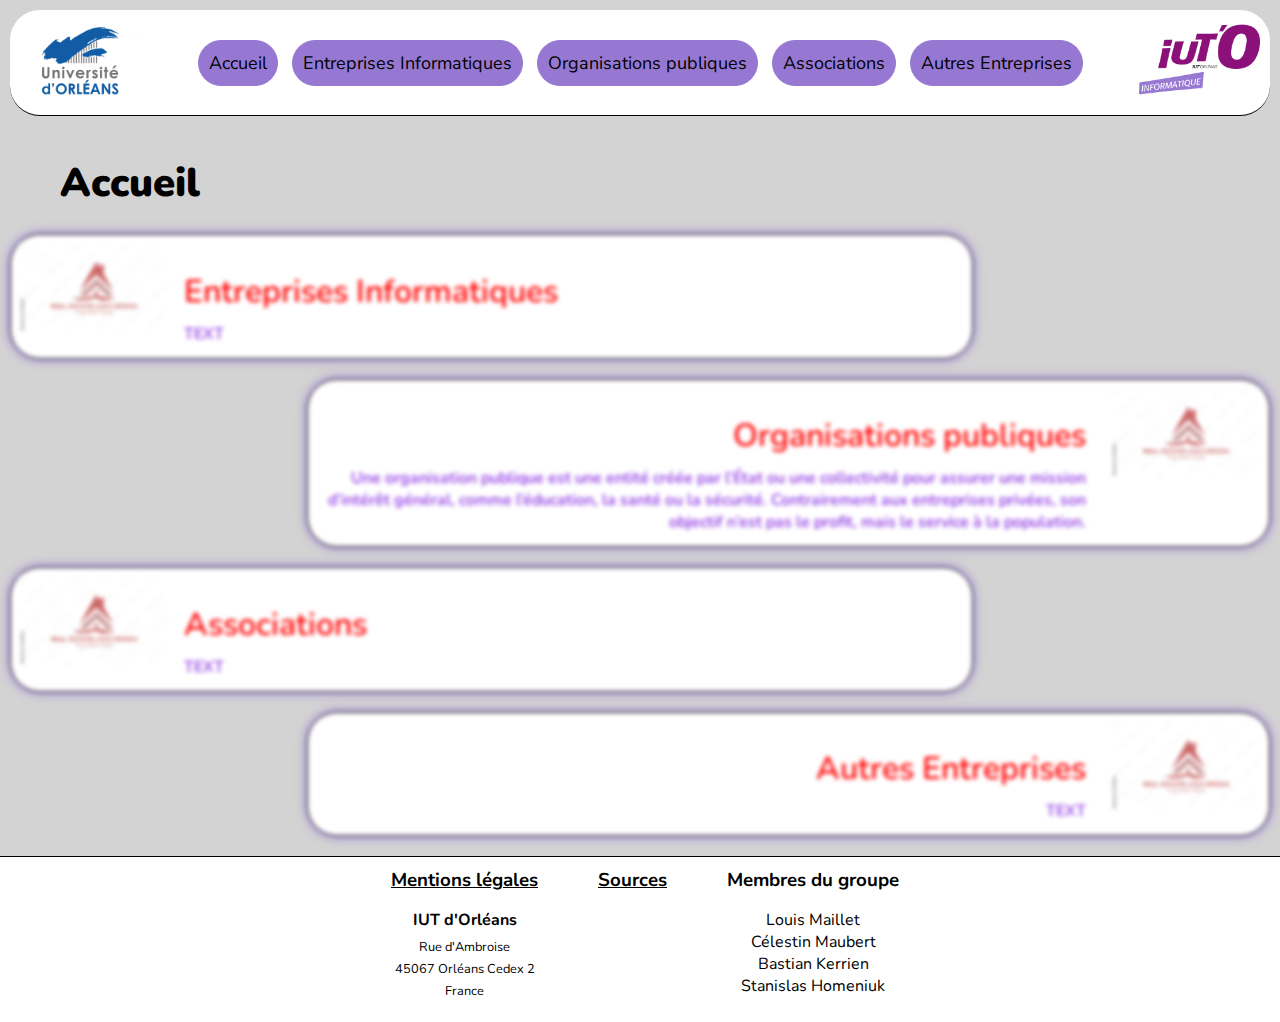
==== index.html @ a73c57fe "feat : mise à jour des descriptions des organisations publiques" ====
<!DOCTYPE html>
<html lang="fr">
<head>
    <meta charset="UTF-8">
    <meta name="viewport" content="width=device-width, initial-scale=1.0">
    <link rel="preconnect" href="https://fonts.googleapis.com">
    <link rel="preconnect" href="https://fonts.gstatic.com" crossorigin>
    <link href="https://fonts.googleapis.com/css2?family=Nunito:ital,wght@0,384;1,384&display=swap" rel="stylesheet">
    <link rel="stylesheet" href="./ressources/css/styles.css">
    <link rel="stylesheet" href="./ressources/css/positions.css">
    <title>IUT Orléans</title>
</head>
<body>
    <header>
        <a href="https://www.univ-orleans.fr/fr/">
            <img src="./ressources/img/logoiut/Logo-IUTO-Univ.png" alt="Logo IUT" class="header_img" style="width: 100%;">
        </a>
        <nav class="nav_header">
            <ul class="nav_list">
                <a href="./index.html"><li>Accueil</li></a><!-- Groupe -->
                <a href="./entreprises_informatique.html"><li>Entreprises Informatiques</li></a><!--Stanislas HOMENIUK-->
                <a href="./orgaPublique.html"><li>Organisations publiques</li></a> <!--Louis Maillet-->
                <a href="./associations.html"><li>Associations</li></a><!-- Célestin MAUBERT --> 
                <a href="./autres_entreprises.html"><li>Autres Entreprises</li></a> <!--Bastian KERRIEN-->
            </ul>
        </nav>
        <a href="https://www.univ-orleans.fr/fr/iut-orleans">
            <img src="./ressources/img/logoiut/IUTO-Info-sansfond.png" alt="Logo IUT" class="header_img" style="width: 100%;">
        </a>
    </header>
    <main>
        <h1 class="maintitle">Accueil</h1> 
        <section class="main_section">
            <section class="fiche_accueil">
                <article class="fiche_entreprise_informatique">
                    <section class="fiche_img">
                        <img src="./ressources/img/associations/1000_F_411882128_7cZYniRq5bo5vbn8PYfZbslln73G75E5.jpg" alt="Icon de la première associations">
                    </section>
                    <section class="fiche_text">
                        <h2 class="fiche_header_text">Entreprises Informatiques</h2>
                        <p class="fiche_body_text">TEXT</p>
                    </section>
                </article>
                <article class="fiche_organisation_publiques">
                    <section class="fiche_text">
                        <h2 class="fiche_header_text">Organisations publiques</h2>
                        <p class="fiche_body_text">Une organisation publique est une entité créée par l’État ou une collectivité pour assurer une mission d’intérêt général, comme l’éducation, la santé ou la sécurité.
                            Contrairement aux entreprises privées, son objectif n’est pas le profit, mais le service à la population.</p>
                    </section>
                    <section class="fiche_img">
                        <img src="./ressources/img/associations/1000_F_411882128_7cZYniRq5bo5vbn8PYfZbslln73G75E5.jpg" alt="Icon de la première associations">
                    </section>
                </article>
                <article class="fiche_associations">
                    <section class="fiche_img">
                        <img src="./ressources/img/associations/1000_F_411882128_7cZYniRq5bo5vbn8PYfZbslln73G75E5.jpg" alt="Icon de la première associations">
                    </section>
                    <section class="fiche_text">
                        <h2 class="fiche_header_text">Associations</h2>
                        <p class="fiche_body_text">TEXT</p>
                    </section>
                </article>
                <article class="fiche_autre_entreprises">
                    <section class="fiche_text">
                        <h2 class="fiche_header_text">Autres Entreprises</h2>
                        <p class="fiche_body_text">TEXT</p>
                    </section>
                    <section class="fiche_img">
                        <img src="./ressources/img/associations/1000_F_411882128_7cZYniRq5bo5vbn8PYfZbslln73G75E5.jpg" alt="Icon de la première associations">
                    </section>
                </article>
            </section>
        </section>
    </main>
    <footer class="footer">
        <nav class="nav_footer">
            <section class="section_footer">
                <h3><a href="">Mentions légales</a></h3>
                <ul>
                    <li><h4>IUT d'Orléans</h4></li>
                    <li><span>
                        Rue d'Ambroise
                        <br>
                        45067 Orléans Cedex 2
                        <br>
                        France
                    </span></li>
                </ul>
            </section>
            <section class="section_footer">
                <h3><a href="">Sources</a></h3>
            </section>
            <section class="section_footer">
                <h3>Membres du groupe</h3>
                <ul>
                    <li>Louis Maillet</li>
                    <li>Célestin Maubert</li>
                    <li>Bastian Kerrien</li>
                    <li>Stanislas Homeniuk</li>
                </ul>
            </section>
        </nav>
    </footer>
</body>
</html>
---- ressources/css/styles.css ----
/*Setup*/
html {
    font-family: "Nunito", serif;
    font-style: normal;
}

body h1, h3 {
    margin: 0 0 14px
}

body {
    padding: 0;
    margin: 0;
    background-color: lightgrey;
    overflow-x: hidden; /* enleve de defillement sur le cote horizontal pas sure sure que ce soit bien mais ca fonctionne */
}

h1 {
    font-size: 2.5em;
    font-weight: 900;
}

h2 {
    font-size: 2em;
    font-weight: 600;
}

h4 {
    font-size: 1em;
    font-weight: 700;
}

p {
    font-size: 1.3em;
    font-weight: 600;
}

/*Header + Nav*/
header {
    margin: 10px;
    border-bottom: 1px solid black;
    border-radius: 30px;
    background-color: #FFFFFF; 
}

.nav_header a li {
    list-style:none;
    border: 1px solid #9678d3;
    border-radius: 35px;
    background-color: #9678d3;
    color: black;
    text-align: center;
    font-size: 18px;
    margin: 5px 7px;
    transition-duration: 0.3s;
}

.nav_header a {
    text-decoration: none;
}

.nav_header a li:hover {
    background-color: #ddd;
    color: black;
}

.header_img {
    max-width: 150px;
}

/*Main*/

/*Fiche Identité - Header*/
.ficheidentité article {
    border:1px solid black;
    border-radius: 30px; 
    background-color: white;
    box-shadow: 0px 0px 10px 1px #9678d3;
    filter: blur(2px);
    transition: 0.2S;
}

.ficheidentité article:hover {
    filter: blur(0px);
    transition: 0.2s;
}


.fiche {
    display: flex;
    align-items: center;
    margin-bottom: 10px;
    height: auto;
}

.fiche_img {
    width: 150px;
    margin-right: 15px;
}

.fiche_img img {
    max-width: 100%;
    height: auto;
}

.fiche_text {
    flex: 1;
}

.fiche_header_text {
    margin-bottom: 10px;
    font-size: 2em;
    color: red;
}
/*Fiche Identité - Body*/
.fiche_body {
    margin-top: 10px;
}

.fiche_body_text {
    margin: 0px;
    font-size: 1em;
    color: blueviolet;
    margin-bottom: 5px;
}

/*Footer*/

.footer {
    border-top: 1px solid black;
    background-color: #FFFFFF;
}

.footer li {
    list-style: none;
    margin-left: 0px;
    padding-left: 0px;
}
.footer a {
    color: black;
}
.footer span {
    font-size: 0.8em
}

.section_footer h4 {
    margin-top: 2px;
    margin-bottom: 4px;
    
}

/*Responsive*/
@media (max-width: 768px) {

    .nav_header ul {
        flex-direction: column;
    }

    .ficheidentité {
        grid-template-columns: 1fr;
    }

    .ficheidentité article {
        filter: none;
    }

    p {
        font-size: 1em;
    }
}

/*Accueil - Header*/
.fiche_accueil article {
    width: 80%;
    border: 1px solid black;
    border-radius: 30px;
    background-color: white;
    box-shadow: 0px 0px 10px 1px #9678d3;
    filter: blur(2px);
    transition: 0.2s;
}

.fiche_accueil article:hover {
    filter: blur(0px);
    transition: 0.2s;
}

/*-- Celestin --*/
/*FAQ*/
.faq {
    padding: 20px;
    border-radius: 30px;
    margin: 20px 35px;
    background-color: white;
    box-shadow: 0px 0px 10px 1px #9678d3;
}

.faq h2 {
    font-size: 2em;
    margin-bottom: 20px;
    color: #333333;
}

.faq_item {
    background-color: #FFFFFF;
    border: 1px solid #dddddd;
    border-radius: 5px;
    padding: 15px;
    margin-bottom: 10px;
}

.faq_item h3 {
    font-size: 1.5em;
    margin-bottom: 10px;
    color: #9678d3;
}

.faq_item p {
    font-size: 1em;
    color: #666666;
}
/*Fin marque*/

/* modification louis tableau points forts / points faibles */
.Comparaison_orgapublic h2{
    font-size : 2em;
    
}
.Comparaison_orgapublic {
    margin: 20px;
    padding: 10px;
    background-color: #f9f9f9;
    box-shadow: 0px 0px 10px 1px #9678d3;
    border-radius: 30px; 
    filter: blur(2px); 
    transition: 0.2s;
}

.Comparaison_orgapublic:hover {
    filter: blur(0px);
    transition: 0.2s;
}

.orgapublic_table {
    border-collapse: separate;
    border-spacing: 0;
}

.orgapublic_table th, .orgapublic_table td {
    border: 1px solid #ddd;
    padding: 10px;

}
.orgapublic_table th {
    background-color: #9678d3;
    color: white;
}
.orgapublic_table th:first-child {
    border-top-left-radius: 30px;
}

.orgapublic_table th:last-child {
    border-top-right-radius: 30px;
}

.orgapublic_table tr:last-child td:first-child {
    border-bottom-left-radius: 30px;
}

.orgapublic_table tr:last-child td:last-child {
    border-bottom-right-radius: 30px;
}

/* tableau entreprise info Stanislas */

.taux_recrutement{
    margin:20px;
    padding:10px;
    background-color:#f9f9f9;
    box-shadow: 0px 0px 10px 1px #9678d3;
    border-radius: 30px;
}

.recru_entrep_info {
    border-collapse:separate;
    border-spacing: 0;
    table-layout:auto;
    width: 100%;
}

.recru_entrep_info th {
    background-color: #9678d3;
    color:white;
}

.recru_entrep_info th, .recru_entrep_info td{
    border: 1px solid #ddd;
    padding:15px;
}

.recru_entrep_info tr:last-child td:first-child {
    border-bottom-left-radius: 30px;
}

.recru_entrep_info tr:last-child td:last-child {
    border-bottom-right-radius: 30px;
}
---- ressources/css/positions.css ----
/*Header + Nav*/

header {
    display: flex;
    flex-wrap: nowrap;
    justify-content: center;
    align-items: center;
    padding: 10px;
}

.nav_header {
    width: 100%;
    text-align: center;
}

.nav_header ul {
    display: flex;
    flex-wrap: wrap;
    justify-content: center;
    padding-left: 0;
    margin: 0;
}

.nav_header li {
    flex-basis: 100%;
    margin: 5px;
}

.nav_header ul a li {
    padding: 10px;
}

/*Fiche Identité*/

.ficheidentité {
    display: flex;
    flex-wrap: wrap;
    justify-content: center;
}

.ficheidentité article {
    flex-basis: 100%;
    margin: 10px;
    padding: 8px;
}

.fiche {
    display: flex;
    flex-wrap: nowrap;
}


/*Les fiches d'identité s'empilent si écran trop petit*/
@media (min-width: 768px) {
    .ficheidentité article {
        flex-basis: 30%;
    }
}

/*Main*/

.maintitle {
    margin-top: 20px;
    margin-left: 50px;
}

.desctitle {
    margin: 20px 50px 30px 50px;
}

main {
    flex: 1;
    margin: 5px;
    padding: 5px;
}

/*Footer*/
.footer {
    width: 100%;
    text-align: center;
    padding: 5px;
    margin-top: auto;
}

.nav_footer {
    display: flex;
    flex-wrap: wrap;
    justify-content: center;
}

.nav_footer ul {
    padding-left: 0;
}

.section_footer {
    margin: 5px 30px 0 30px;
}

html, body {
    height: 100%;
    margin: 0;
    display: flex;
    flex-direction: column;
}

/*Accueil*/

.fiche_accueil {
    display: flex;
    flex-wrap: wrap;
}

.fiche_accueil article {
    flex-basis: 75%;
    margin: 10px;
    padding: 8px;
}

.fiche_entreprise_informatique {
    display: flex;
    flex-wrap: nowrap;
}

.fiche_organisation_publiques {
    display: flex;
    flex-wrap: nowrap;
}

.fiche_associations {
    display: flex;
    flex-wrap: nowrap;
}

.fiche_autre_entreprises {
    display: flex;
    flex-wrap: nowrap;
}

.fiche_accueil article:nth-child(odd) { /*Impaire*/
    margin-left: 0;
    margin-right: auto;
}

.fiche_accueil article:nth-child(even) { /*paire*/
    margin-left: auto;
    margin-right: 0;
    text-align: right
}

.fiche_accueil article:nth-child(even) .fiche_text {
    margin-right: 10px;
    margin-left: 0px;
}

.fiche_accueil article:nth-child(even) .fiche_img {
    margin-left: 15px;
    margin-right: 0px;
}
/* modif louis fiche points forts / points faibles */
.Comparaison_orgapublic {
    width: 94%; 
    margin: 20px auto ; 
    padding: 10px;

}
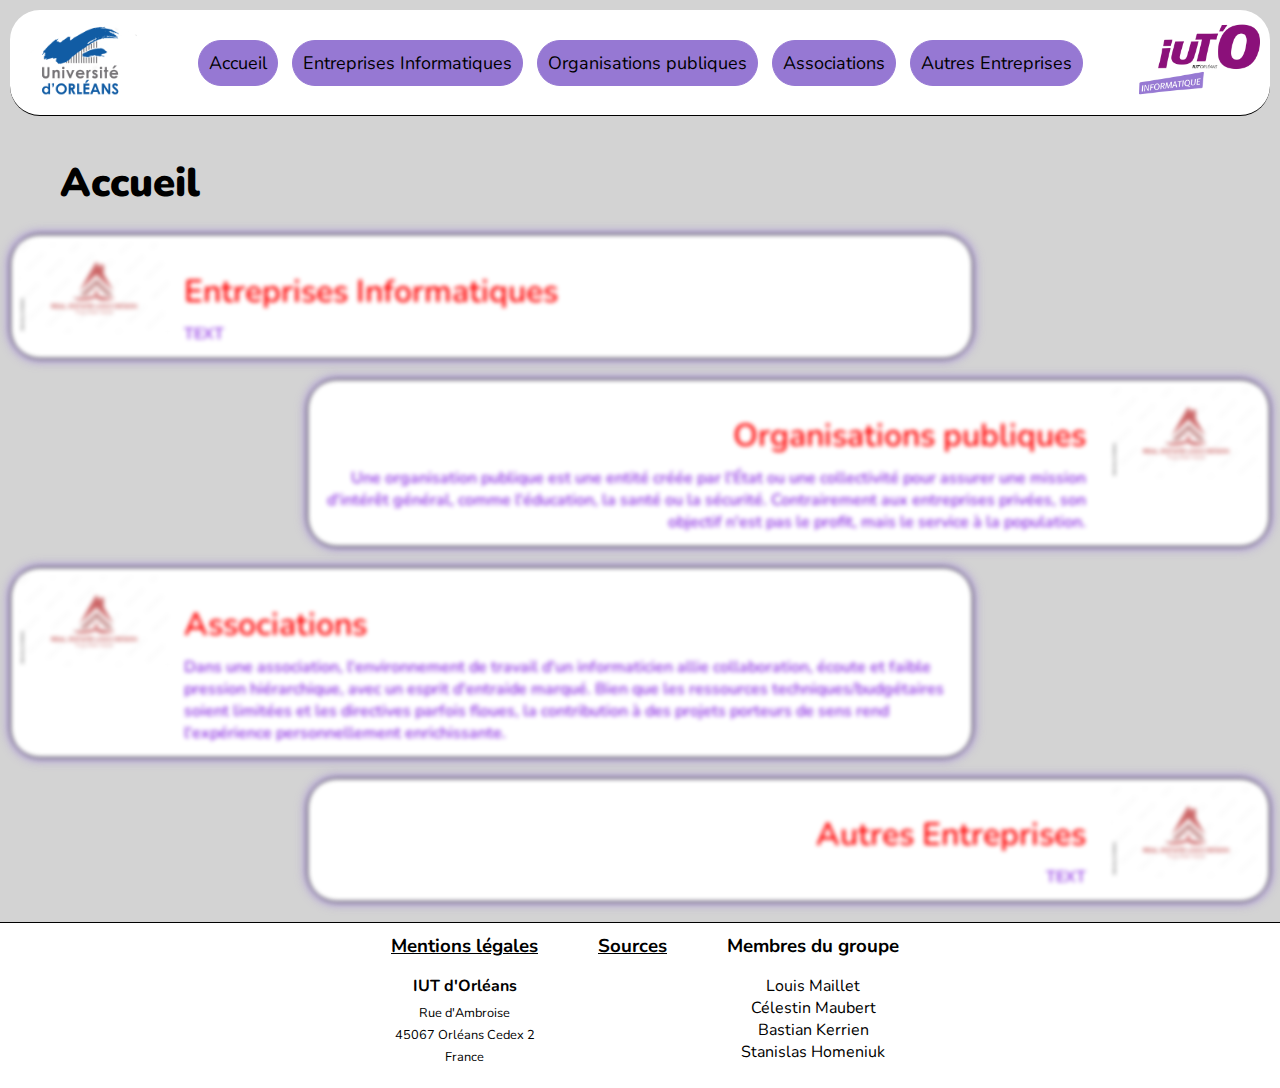
==== commit d82a3c80: "add : desc associations index" ====
--- a/index.html
+++ b/index.html
@@ -44,8 +44,8 @@
                 <article class="fiche_organisation_publiques">
                     <section class="fiche_text">
                         <h2 class="fiche_header_text">Organisations publiques</h2>
-                        <p class="fiche_body_text">Une organisation publique est une entité créée par l’État ou une collectivité pour assurer une mission d’intérêt général, comme l’éducation, la santé ou la sécurité.
-                            Contrairement aux entreprises privées, son objectif n’est pas le profit, mais le service à la population.</p>
+                        <p class="fiche_body_text">Une organisation publique est une entité créée par l'État ou une collectivité pour assurer une mission d'intérêt général, comme l'éducation, la santé ou la sécurité.
+                            Contrairement aux entreprises privées, son objectif n'est pas le profit, mais le service à la population.</p>
                     </section>
                     <section class="fiche_img">
                         <img src="./ressources/img/associations/1000_F_411882128_7cZYniRq5bo5vbn8PYfZbslln73G75E5.jpg" alt="Icon de la première associations">
@@ -57,7 +57,7 @@
                     </section>
                     <section class="fiche_text">
                         <h2 class="fiche_header_text">Associations</h2>
-                        <p class="fiche_body_text">TEXT</p>
+                        <p class="fiche_body_text">Dans une association, l'environnement de travail d'un informaticien allie collaboration, écoute et faible pression hiérarchique, avec un esprit d'entraide marqué. Bien que les ressources techniques/budgétaires soient limitées et les directives parfois floues, la contribution à des projets porteurs de sens rend l'expérience personnellement enrichissante.</p>
                     </section>
                 </article>
                 <article class="fiche_autre_entreprises">
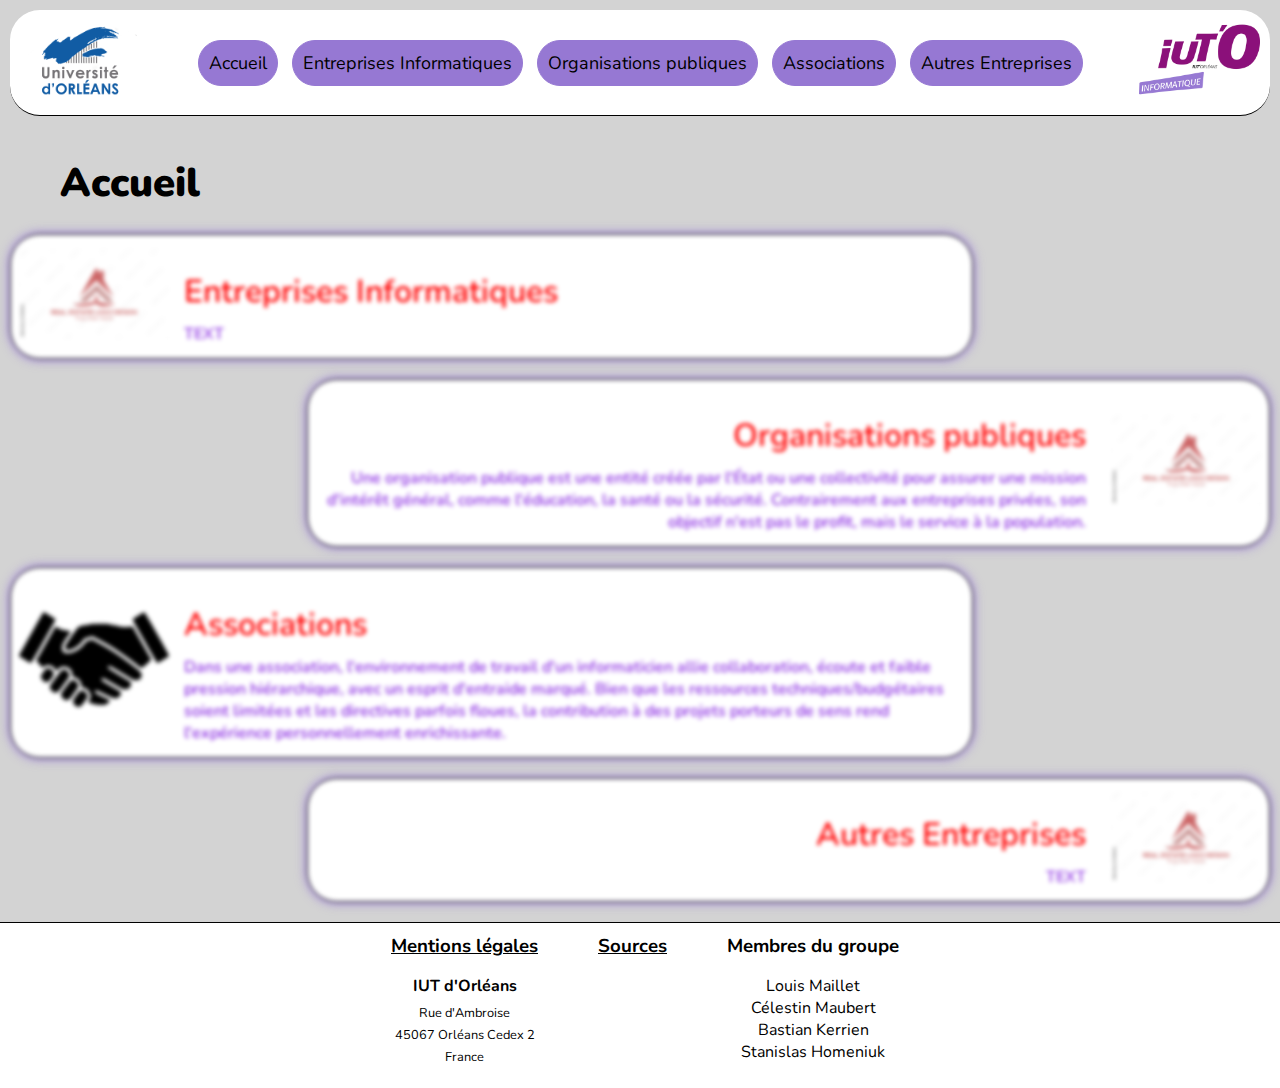
==== commit ea1b58c4: "add : img handshake index" ====
--- a/index.html
+++ b/index.html
@@ -53,7 +53,7 @@
                 </article>
                 <article class="fiche_associations">
                     <section class="fiche_img">
-                        <img src="./ressources/img/associations/1000_F_411882128_7cZYniRq5bo5vbn8PYfZbslln73G75E5.jpg" alt="Icon de la première associations">
+                        <img src="./ressources/img/associations/handshake.png" alt="Icon de la première associations">
                     </section>
                     <section class="fiche_text">
                         <h2 class="fiche_header_text">Associations</h2>
--- a/ressources/css/positions.css
+++ b/ressources/css/positions.css
@@ -116,6 +116,10 @@
     padding: 8px;
 }
 
+.fiche_entreprise_informatique, .fiche_organisation_publiques, .fiche_associations, .fiche_autre_entreprises {
+    align-items: center;
+}
+
 .fiche_entreprise_informatique {
     display: flex;
     flex-wrap: nowrap;
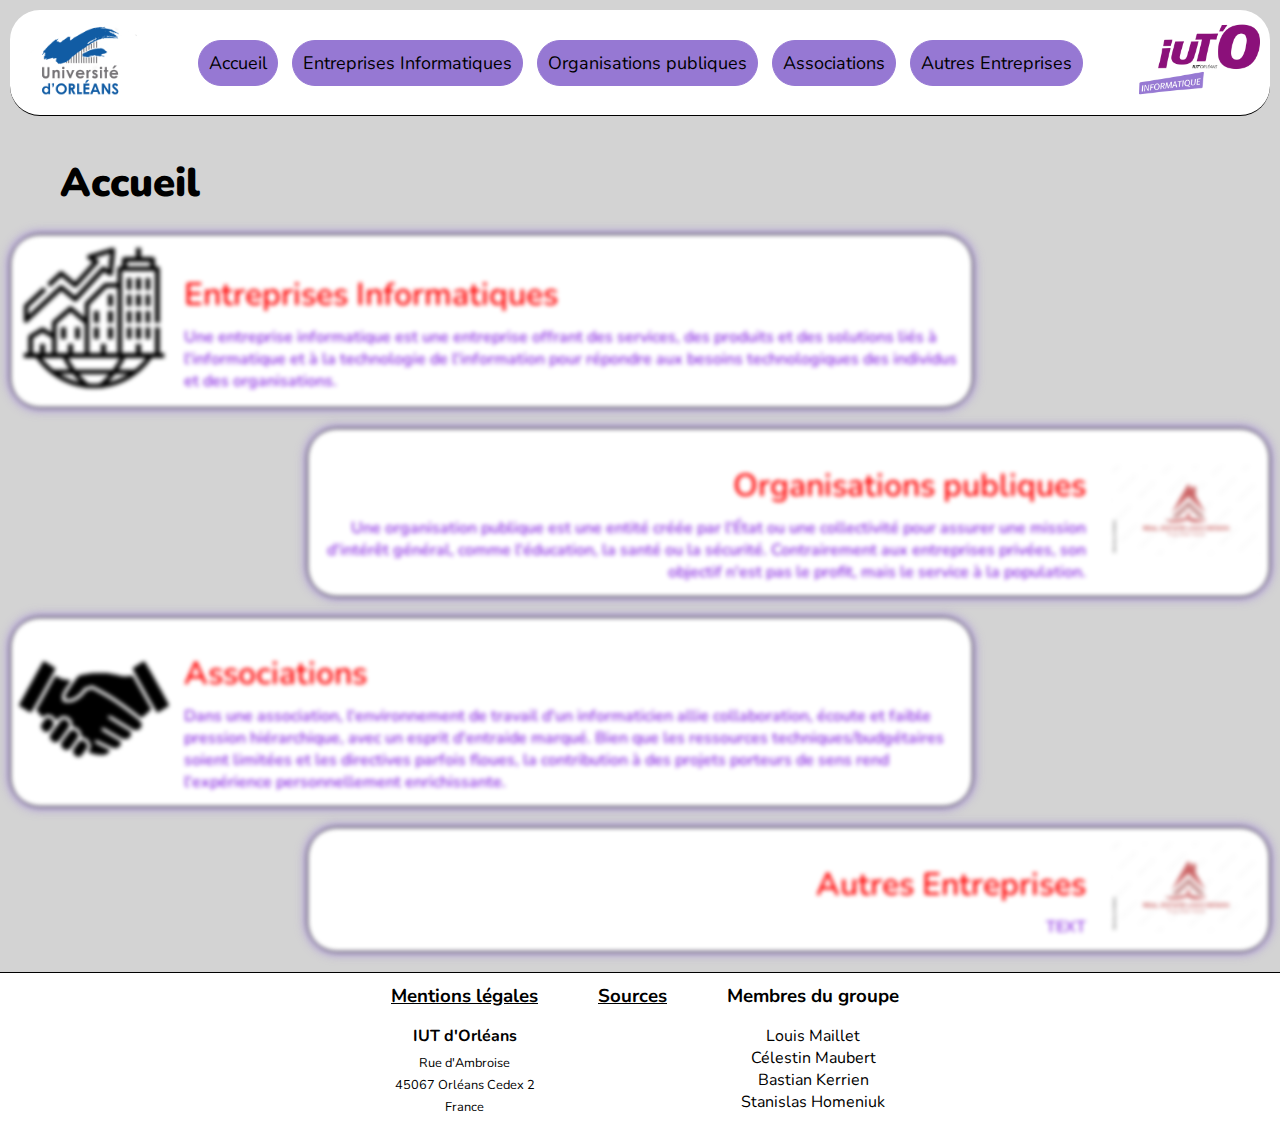
==== commit 792ba4d8: "index" ====
--- a/index.html
+++ b/index.html
@@ -34,11 +34,11 @@
             <section class="fiche_accueil">
                 <article class="fiche_entreprise_informatique">
                     <section class="fiche_img">
-                        <img src="./ressources/img/associations/1000_F_411882128_7cZYniRq5bo5vbn8PYfZbslln73G75E5.jpg" alt="Icon de la première associations">
+                        <img src="./ressources/img/entreprises_informatique/icone.png" alt="Icon de la première associations">
                     </section>
                     <section class="fiche_text">
                         <h2 class="fiche_header_text">Entreprises Informatiques</h2>
-                        <p class="fiche_body_text">TEXT</p>
+                        <p class="fiche_body_text">Une entreprise informatique est une entreprise offrant des services, des produits et des solutions liés à l'informatique et à la technologie de l'information pour répondre aux besoins technologiques des individus et des organisations.</p>
                     </section>
                 </article>
                 <article class="fiche_organisation_publiques">
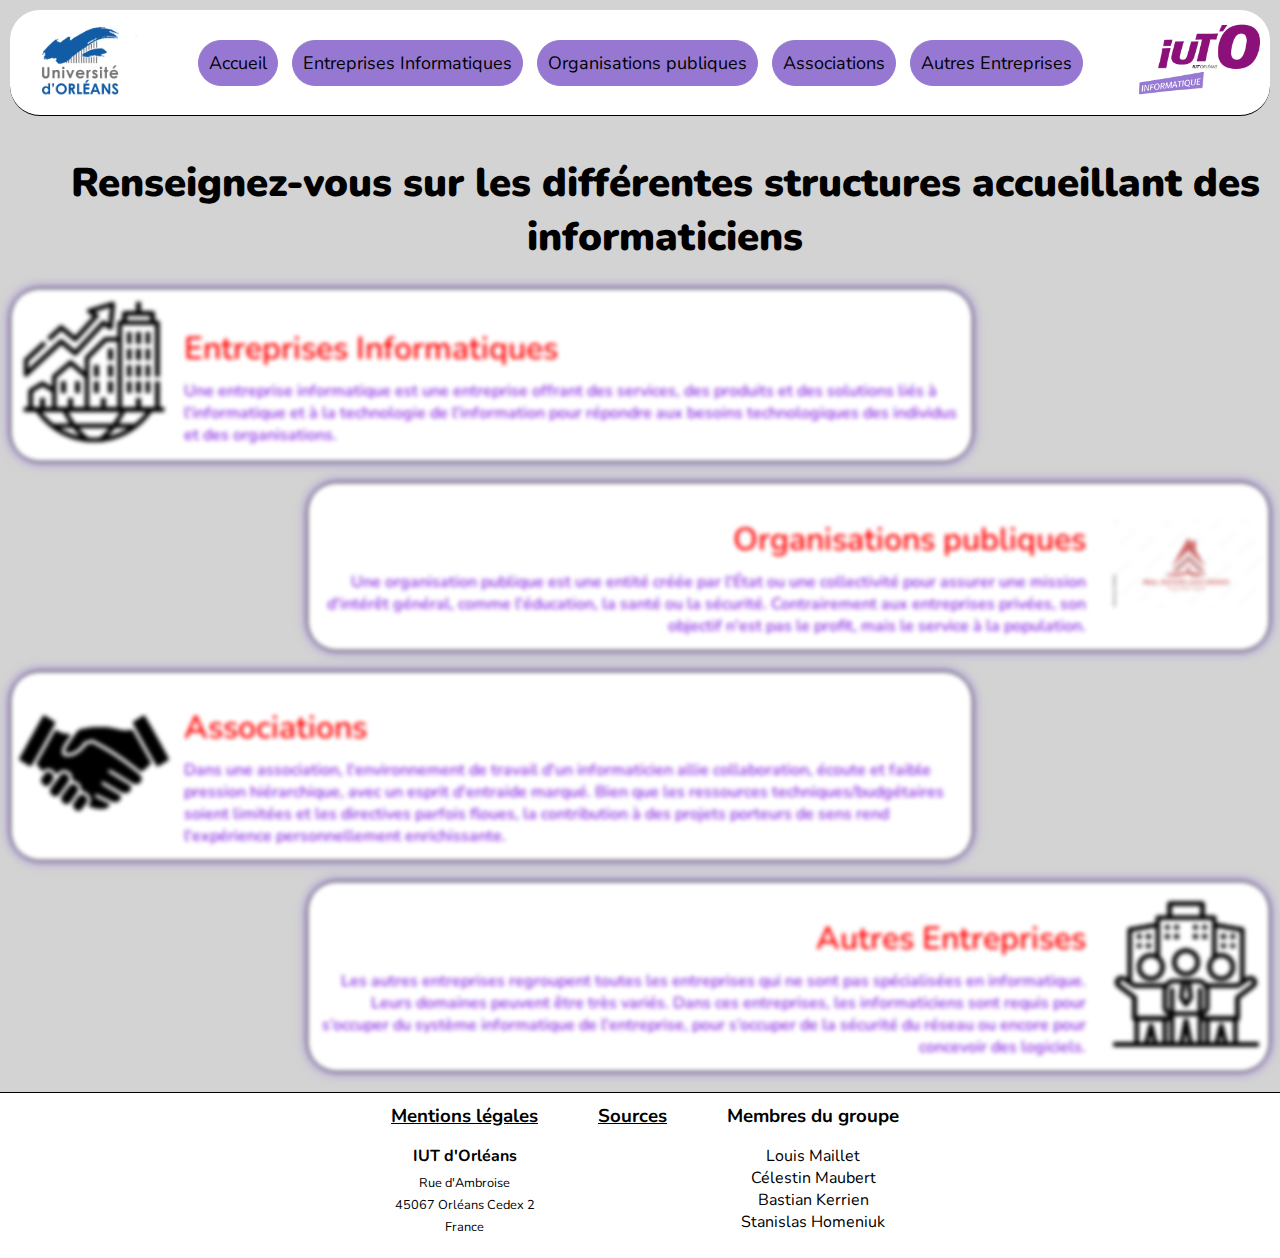
==== commit 1be6f93b: "Index + autreEntreprise" ====
--- a/index.html
+++ b/index.html
@@ -29,7 +29,7 @@
         </a>
     </header>
     <main>
-        <h1 class="maintitle">Accueil</h1> 
+        <h1 class="maintitle_index">Renseignez-vous sur les différentes structures accueillant des informaticiens</h1> 
         <section class="main_section">
             <section class="fiche_accueil">
                 <article class="fiche_entreprise_informatique">
@@ -63,10 +63,13 @@
                 <article class="fiche_autre_entreprises">
                     <section class="fiche_text">
                         <h2 class="fiche_header_text">Autres Entreprises</h2>
-                        <p class="fiche_body_text">TEXT</p>
+                        <p class="fiche_body_text">Les autres entreprises regroupent toutes les entreprises qui ne sont pas spécialisées en informatique. 
+                            Leurs domaines peuvent être très variés. Dans ces entreprises, les informaticiens sont 
+                            requis pour s’occuper du système informatique de l'entreprise, 
+                            pour s’occuper de la sécurité du réseau ou encore pour concevoir des logiciels.</p>
                     </section>
                     <section class="fiche_img">
-                        <img src="./ressources/img/associations/1000_F_411882128_7cZYniRq5bo5vbn8PYfZbslln73G75E5.jpg" alt="Icon de la première associations">
+                        <img src="./ressources/img/autreEntreprises/entreprise.png" alt="Icon de la première associations">
                     </section>
                 </article>
             </section>
--- a/ressources/css/styles.css
+++ b/ressources/css/styles.css
@@ -304,4 +304,35 @@
 
 .recru_entrep_info tr:last-child td:last-child {
     border-bottom-right-radius: 30px;
-}+}
+
+/* -- Bastian --*/
+/* Informations complementaire */
+
+.imformations_complementaire {
+    border:1px solid black;
+    border-radius: 30px; 
+    background-color: white;
+    box-shadow: 0px 0px 10px 1px #9678d3;
+    padding:10px;
+    margin:30px;
+}
+
+.tableau_comparaison {
+    border-collapse:separate;
+    border-spacing: 0;
+    table-layout:auto;
+    width: 100%;
+}
+
+.tableau_comparaison thead td {
+    background-color: #9678d3;
+    color:white;
+    font-weight: bold;
+    text-align: center;
+}
+
+.tableau_comparaison td, .tableau_comparaison td{
+    border: 1px solid #ddd;
+    padding:15px;
+}
--- a/ressources/css/positions.css
+++ b/ressources/css/positions.css
@@ -166,4 +166,11 @@
     margin: 20px auto ; 
     padding: 10px;
 
+}
+
+/* Index */
+.maintitle_index {
+    margin-top: 20px;
+    margin-left: 50px;
+    text-align: center;
 }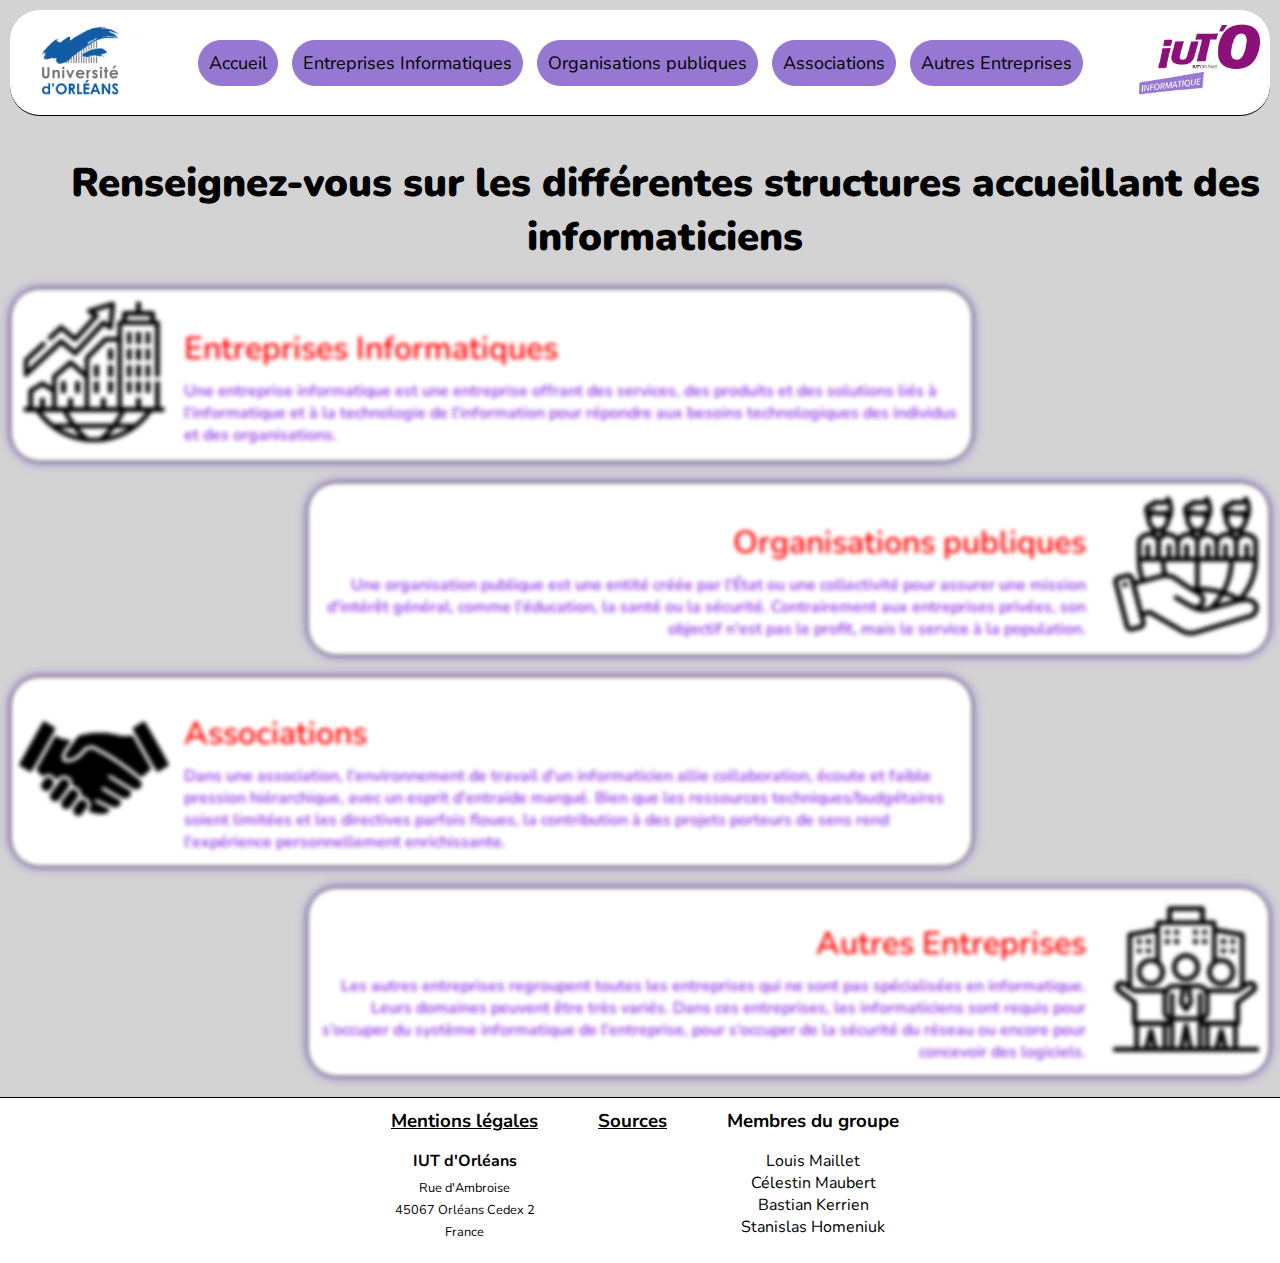
==== commit e9d8cea1: "feat : add image + icon" ====
--- a/index.html
+++ b/index.html
@@ -48,7 +48,7 @@
                             Contrairement aux entreprises privées, son objectif n'est pas le profit, mais le service à la population.</p>
                     </section>
                     <section class="fiche_img">
-                        <img src="./ressources/img/associations/1000_F_411882128_7cZYniRq5bo5vbn8PYfZbslln73G75E5.jpg" alt="Icon de la première associations">
+                        <img src="./ressources/img/Organisation_public/icon_orga_public.png" alt="Icon de l'organisation public">
                     </section>
                 </article>
                 <article class="fiche_associations">
--- a/ressources/css/styles.css
+++ b/ressources/css/styles.css
@@ -232,14 +232,9 @@
     background-color: #f9f9f9;
     box-shadow: 0px 0px 10px 1px #9678d3;
     border-radius: 30px; 
-    filter: blur(2px); 
-    transition: 0.2s;
-}
-
-.Comparaison_orgapublic:hover {
-    filter: blur(0px);
-    transition: 0.2s;
-}
+
+}
+
 
 .orgapublic_table {
     border-collapse: separate;
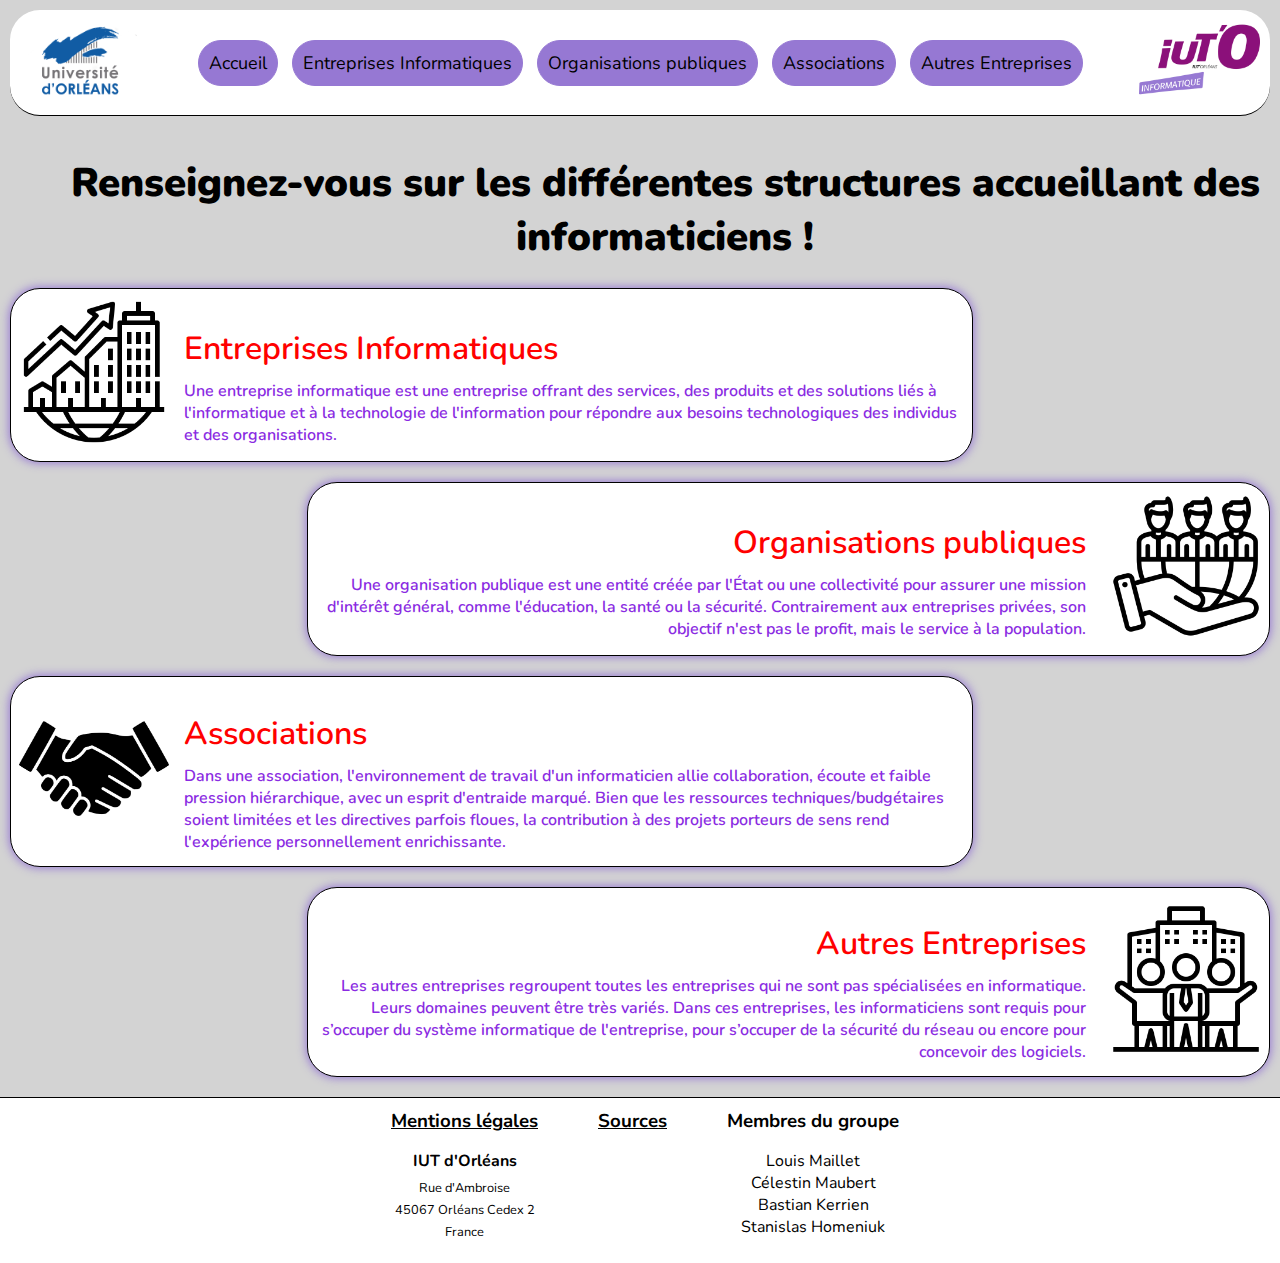
==== commit 9397ff0a: "last push" ====
--- a/index.html
+++ b/index.html
@@ -29,7 +29,7 @@
         </a>
     </header>
     <main>
-        <h1 class="maintitle_index">Renseignez-vous sur les différentes structures accueillant des informaticiens</h1> 
+        <h1 class="maintitle_index">Renseignez-vous sur les différentes structures accueillant des informaticiens !</h1> 
         <section class="main_section">
             <section class="fiche_accueil">
                 <article class="fiche_entreprise_informatique">
--- a/ressources/css/styles.css
+++ b/ressources/css/styles.css
@@ -176,13 +176,6 @@
     border-radius: 30px;
     background-color: white;
     box-shadow: 0px 0px 10px 1px #9678d3;
-    filter: blur(2px);
-    transition: 0.2s;
-}
-
-.fiche_accueil article:hover {
-    filter: blur(0px);
-    transition: 0.2s;
 }
 
 /*-- Celestin --*/
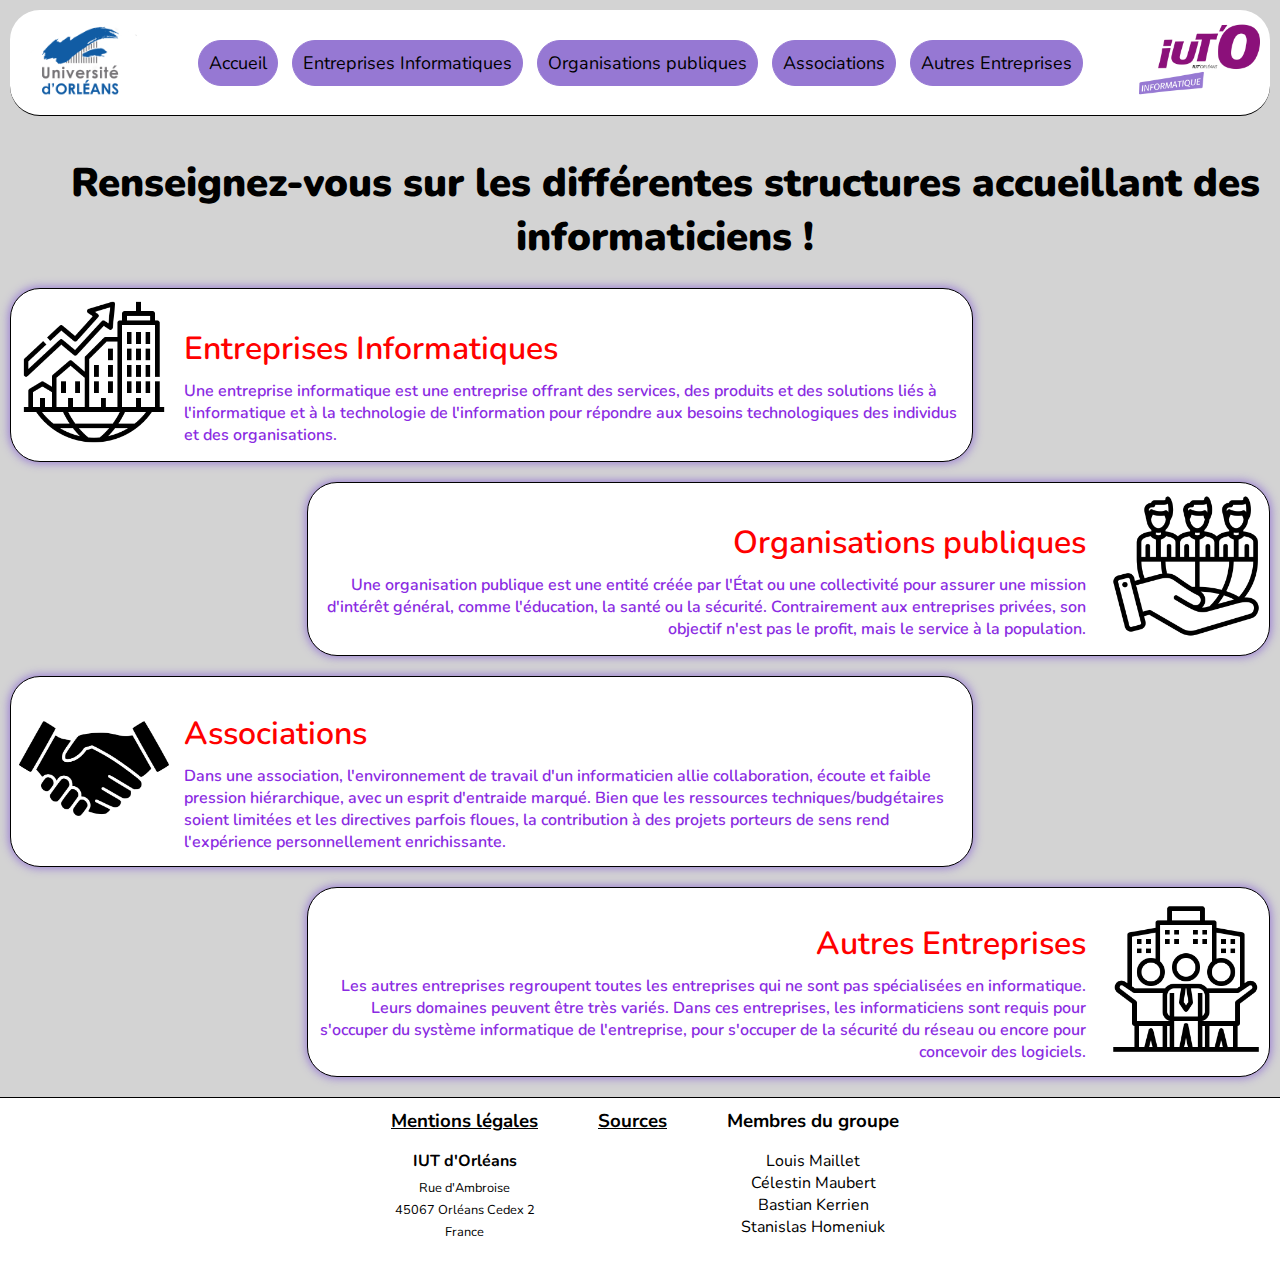
==== commit 67212437: "texte correction" ====
--- a/index.html
+++ b/index.html
@@ -65,8 +65,8 @@
                         <h2 class="fiche_header_text">Autres Entreprises</h2>
                         <p class="fiche_body_text">Les autres entreprises regroupent toutes les entreprises qui ne sont pas spécialisées en informatique. 
                             Leurs domaines peuvent être très variés. Dans ces entreprises, les informaticiens sont 
-                            requis pour s’occuper du système informatique de l'entreprise, 
-                            pour s’occuper de la sécurité du réseau ou encore pour concevoir des logiciels.</p>
+                            requis pour s'occuper du système informatique de l'entreprise, 
+                            pour s'occuper de la sécurité du réseau ou encore pour concevoir des logiciels.</p>
                     </section>
                     <section class="fiche_img">
                         <img src="./ressources/img/autreEntreprises/entreprise.png" alt="Icon de la première associations">
--- a/ressources/css/styles.css
+++ b/ressources/css/styles.css
@@ -76,7 +76,7 @@
     border-radius: 30px; 
     background-color: white;
     box-shadow: 0px 0px 10px 1px #9678d3;
-    filter: blur(2px);
+    filter: blur(2px); 
     transition: 0.2S;
 }
 
